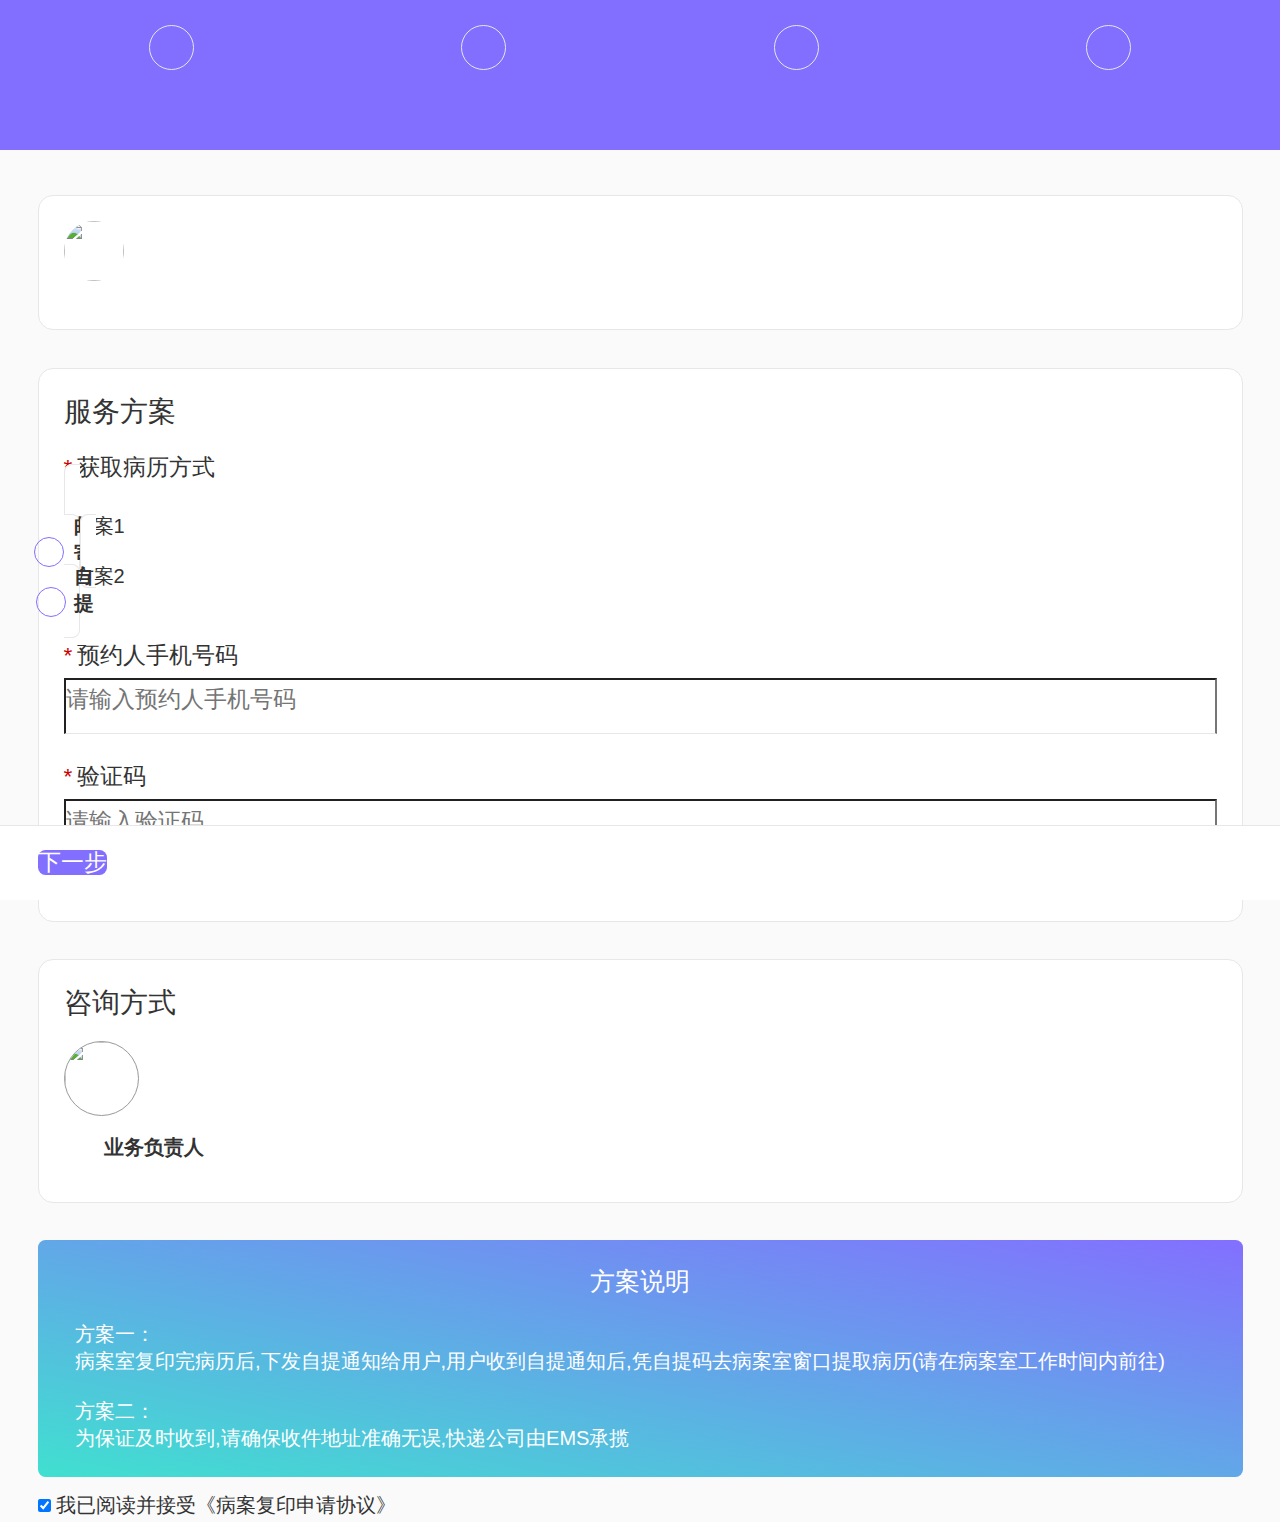
==== view/appointment.html @ cd4c640c "修改支付" ====
<!DOCTYPE html>
<html lang="en">
<head>
    <meta charset="UTF-8">
    <meta name="viewport" content="width=device-width, initial-scale=1.0, user-scalable=no">
    <meta http-equiv="X-UA-Compatible" content="ie=edge">
    <link rel="stylesheet" href="../css/weui.min.css">
    <link rel="stylesheet" href="../lib/bootstrap-3.3.7-dist/css/bootstrap.css">
    <link rel="stylesheet" href="../lib/mobileSelect/mobileSelect.css">
    <link rel="stylesheet" href="../css/jquery.spinner.css">
    <link rel="stylesheet" href="../lib/area/style.css">
    <link rel="stylesheet" href="../css/regist.css">
    <link rel="stylesheet" href="../css/common.css">
    <link rel="stylesheet" href="../css/appointment.css">
    <title>预约病例</title>
    <style>
        /* 修改弹窗头部样式 */
        .layui-layer .layui-layer-title {
            color: #ffffff;
            font-size: 1.125rem;
            background-color: #836FFF;
        }
    </style>
</head>
<body>
    <div class="containerOut">
        <div class="headerBar">
            <ul><!-- 步骤流程进度条 -->
                <li class="step1 stepIndex">
                    <p class="stepCont">
                        <span class="stepNum">1</span>
                        <span class="succFlag glyphicon glyphicon-ok"></span>
                    </p>
                    <span class="title">选择方案</span>
                </li>
                <li class="step2 stepIndex">
                    <p class="stepCont">
                        <span class="stepNum">2</span>
                        <span class="succFlag glyphicon glyphicon-ok"></span>
                    </p>
                    <span class="title">信息填写</span>
                </li>
                <li class="step3 stepIndex">
                    <p class="stepCont">
                        <span class="stepNum">3</span>
                        <span class="succFlag glyphicon glyphicon-ok"></span>
                    </p>
                    <span class="title">复印用途</span>
                </li>
                <li class="step4 stepIndex">
                    <p class="stepCont">
                        <span class="stepNum">4</span>
                        <span class="succFlag glyphicon glyphicon-ok"></span>
                    </p>
                    <span class="title">提交支付</span>
                </li>
            </ul>
        </div>
        <div class="containerInner pageCont" id="pageBox">
            <div id="page1" class="stepPage" style="display: block">
                <div class="baseInfo hospitalInfo">
                    <img src="" alt="" class="hospitalIcon">
                    <span class="hospitalName"></span><br>
                    <a href="./hospitalList.html" class="more">更多医院<span class="glyphicon glyphicon-chevron-right"></span></a><br>
                </div>
                <div class="baseInfo">
                    <p class="title">服务方案</p>
                    <div class="formItem">
                        <p class="labTitle"><span class="isRequired">*</span>获取病历方式</p>
                        <div class="content clearfix" id="receiveTypeBox">
                            <label for="left" class="left fl optionAbout">
                                <p class="flag">
                                    <span class="text">方案1</span>
                                </p>
                                <p class="price">邮寄</p>
                                <input class="selectBtn" checked type="radio" id="left" name="plan">
                            </label>
                            <label for="right" class="right fr optionAbout">
                                <p class="flag">
                                    <span class="text">方案2</span>
                                </p>
                                <p class="price">自提</p>
                               <input class="selectBtn" type="radio" id="right" name="plan">
                            </label>
                        </div>
                    </div>
                    <div class="formItem" id="bookTel">
                        <p class="itemTitle labTitle"><span class="isRequired">*</span>预约人手机号码</p>
                        <input type="text" class="placeholderText mobile" placeholder="请输入预约人手机号码">
                    </div>
                    <div class="formItem code" style="position:relative" id="bookCode">
                        <p class="itemTitle labTitle"><span class="isRequired">*</span>验证码</p>
                        <input type="text" class="placeholderText codeText"  placeholder="请输入验证码">
                        <button class="getCodeBtn" onclick= getCode()>获取验证码</button>
                    </div>
                </div>
                <div class="customInfo">
                    <p class="title">咨询方式</p>
                    <div class="formItem clearfix">
                        <img src="../img/userIcon03.jpg" alt="" class="customIcon fl">
                        <p class="customBox fl">
                            <span class="title">业务负责人<span class="name"></span></span><br>
                            <span class="tel"><span class="glyphicon glyphicon-phone-alt telIcon"></span> <span class="text"></span></span>
                        </p>
                    </div>
                </div>
                <div class="tipBox">
                    <p class="tipTitle">方案说明</p><br>
                    <p class="tipText">方案一：</p>
                    <p class="tipText">病案室复印完病历后,下发自提通知给用户,用户收到自提通知后,凭自提码去病案室窗口提取病历(请在病案室工作时间内前往)</p><br>
                    <p class="tipText">方案二：</p>
                    <p class="tipText">为保证及时收到,请确保收件地址准确无误,快递公司由EMS承揽</p>
                </div>
                <div class="agreeRule">
                    <input type="checkbox" checked class="isAgree"> <span class="text">我已阅读并接受</span><a href="javascript:void" class="ruleAbout">《病案复印申请协议》</a>
                </div>
            </div>
            <div id="page2" class="stepPage" style="display: none">
                <div class="baseInfo">
                    <div class="formItem">
                        <p class="labTitle"><span class="isRequired">*</span>姓名<span class="addText">(患者)</span> </p>
                        <input class="placeholderText name" type="text" placeholder="请输入患者姓名">
                    </div>
                    <div class="formItem">
                        <p class="labTitle"><span class="isRequired">*</span>证件号<span class="addText">(患者)</span> </p>
                        <input class="placeholderText papers" type="text" placeholder="请输入患者证件号">
                    </div>
                    <div class="formItem">
                        <p class="labTitle"><span class="isRequired">*</span>住院号</p>
                        <input class="placeholderText hospitalNum" type="text" placeholder="住院号示例: 01500112">
                    </div>
                    <!-- <div class="formItem">
                        <p class="labTitle"><span class="isRequired">*</span>病区/科室</p>
                        <input class="placeholderText companyName" type="text" placeholder="请输入患者病区或科室">
                    </div>
                    <div class="formItem">
                        <p class="labTitle"><span class="isRequired">*</span>出院状态</p>
                        <ul class="zoomList" id="bankBox">
                            <li>已出院</li>
                            <li>未出院</li>
                        </ul>
                    </div> -->
                    <div class="formItem">
                        <p class="labTitle">入院时间</p>
                        <input id="startDate" class="placeholderText" type="text" placeholder="请选择入院时间">
                    </div>
                    <div class="formItem">
                        <p class="labTitle"><span class="isRequired">*</span>出院时间</p>
                        <input id="endDate" class="placeholderText" type="text" placeholder="请选择出院时间">
                    </div>
                    <!-- <div class="formItem phone">
                        <p class="itemTitle labTitle"><span class="isRequired">*</span>预约人手机号码</p>
                        <input type="text" class="placeholderText itemInput mobile" placeholder="请输入预约人手机号码">
                    </div>
                    <div class="formItem code" style="position:relative">
                        <p class="itemTitle labTitle"><span class="isRequired">*</span>验证码</p>
                        <input type="text" class="placeholderText code"  placeholder="请输入验证码">
                        <button class="getCodeBtn" onclick= getCode()>获取验证码</button>
                    </div> -->
                    <div class="formItem">
                        <p class="labTitle"><span class="isRequired">*</span>证件类型</p>
                        <ul class="zoomList" id="papersTypeBox">
                            <li class="checkedItem papersType">身份证</li>
                            <li class="papersType">身份证(代办)</li>
                            <li class="papersType">未成年(代办)</li>
                            <li class="papersType">死亡(代办)</li>
                        </ul>
                    </div>
                    <div class="formItem clearfix">
                        <p class="labTitle addTextBox"><span class="isRequired">*</span>上传资料<br>
                            <span class="addText addText1 show_addText">
                                ( 1.请注意第一张是"患者身份证正面",第二张是"手持身份证正面",第三张是"出院结账发票";2.照片拍照时确保"身份证"所有信息清晰可见;3.照片需免冠,手持身份证正面"五官必须清晰可见",身份证与身体保持平行,并且靠近摄像头,建议不要化妆 )
                            </span>
                            <span class="addText addText2">
                                ( 1.请注意第一张是"代办人身份证正面",第二张是"代办人身份证反面",第三张是"代办人手持身份证正面";2.请注意第四张是"患者身份证正面",第五张是"患者身份证反面",第六张是"授权委托书"3.照片拍照时确保"身份证"所有信息清晰可见; )
                            </span>
                            <span class="addText addText3">
                                ( 1.请注意第一张是"户口本首页",第二张是"监护人手持身份证照片",第三张是"出院结账发票";2.照片拍照时确保"户口本首页、监护人手持身份证照片"所有信息清晰可见;3.照片需免冠,监护人手持身份证照片"五官必须清晰可见",证件与身体保持平行,并且靠近摄像头,建议不要化妆 )
                            </span>
                            <span class="addText addText4">
                                ( 1.请注意第一张是"死亡证明",第二张是"关系证明",第三张是"代办人手持身份证正面";2.照片拍照时确保"身份证"所有信息清晰可见;3.照片需免冠,手持身份证正面"五官必须清晰可见",身份证与身体保持平行,并且靠近摄像头,建议不要化妆 )
                            </span>
                        </p>
                        <!-- 类型1 身份证 -->
                        <div class="uploadBox fl fileBox fileBoxType1 show_uploadBox">
                            <input type="file" class="uploadInput"  onchange="uploadFile($(this),$(this).parent())">
                            <img src="" alt="" class="showImg paitentsID_up">
                            <p class="typeText"><span class="requiredFlag">*</span>患者身份证正面</p>
                        </div>
                        <div class="uploadBox fr fileBox fileBoxType1 show_uploadBox">
                            <input type="file" class="uploadInput"  onchange="uploadFile($(this),$(this).parent())">
                            <img src="" alt="" class="showImg paitentsID_down">
                            <p class="typeText"><span class="requiredFlag">*</span>患者手持身份证正面</p>
                        </div>
                        <div class="uploadBox fl fileBox fileBoxType1 show_uploadBox">
                            <input type="file" class="uploadInput"  onchange="uploadFile($(this),$(this).parent())">
                            <img src="" alt="" class="showImg pay_invoice">
                            <p class="typeText"><span class="requiredFlag">*</span>出院结账发票</p>
                        </div>

                         <!-- 类型2 身份证(代办) -->
                         <div class="uploadBox fl fileBox fileBoxType2">
                            <input type="file" class="uploadInput"  onchange="uploadFile($(this),$(this).parent())">
                            <img src="" alt="" class="showImg agentID_up">
                            <p class="typeText"><span class="requiredFlag">*</span>代办人身份证正面</p>
                        </div>
                        <div class="uploadBox fr fileBox fileBoxType2">
                            <input type="file" class="uploadInput"  onchange="uploadFile($(this),$(this).parent())">
                            <img src="" alt="" class="showImg agentID_down">
                            <p class="typeText"><span class="requiredFlag">*</span>代办人身份证反面</p>
                        </div>
                        <div class="uploadBox fl fileBox fileBoxType2">
                            <input type="file" class="uploadInput"  onchange="uploadFile($(this),$(this).parent())">
                            <img src="" alt="" class="showImg agentID_hand">
                            <p class="typeText"><span class="requiredFlag">*</span>代办人手持身份证</p>
                        </div>
                        <div class="uploadBox fr fileBox fileBoxType2">
                            <input type="file" class="uploadInput"  onchange="uploadFile($(this),$(this).parent())">
                            <img src="" alt="" class="showImg paitentsID_up">
                            <p class="typeText"><span class="requiredFlag">*</span>患者身份证正面</p>
                        </div>
                        <div class="uploadBox fl fileBox fileBoxType2">
                            <input type="file" class="uploadInput"  onchange="uploadFile($(this),$(this).parent())">
                            <img src="" alt="" class="showImg paitentsID_down">
                            <p class="typeText"><span class="requiredFlag">*</span>患者身份证反面</p>
                        </div>
                        <div class="uploadBox fr fileBox fileBoxType2">
                            <input type="file" class="uploadInput"  onchange="uploadFile($(this),$(this).parent())">
                            <img src="" alt="" class="showImg permitText">
                            <p class="typeText"><span class="requiredFlag">*</span>授权委托书</p>
                        </div>

                        <!-- 类型3 未成年代办 -->
                        <div class="uploadBox fl fileBox fileBoxType3">
                            <input type="file" class="uploadInput"  onchange="uploadFile($(this),$(this).parent())">
                            <img src="" alt="" class="showImg houseBook_home">
                            <p class="typeText"><span class="requiredFlag">*</span>户口本首页</p>
                        </div>
                        <div class="uploadBox fr fileBox fileBoxType3">
                            <input type="file" class="uploadInput"  onchange="uploadFile($(this),$(this).parent())">
                            <img src="" alt="" class="showImg guardianID_up">
                            <p class="typeText"><span class="requiredFlag">*</span>监护人手持身份证正面</p>
                        </div>
                        <div class="uploadBox fl fileBox fileBoxType3">
                            <input type="file" class="uploadInput"  onchange="uploadFile($(this),$(this).parent())">
                            <img src="" alt="" class="showImg pay_invoice">
                            <p class="typeText"><span class="requiredFlag">*</span>出院结账发票</p>
                        </div>


                        <!-- 类型4 死亡代办 -->
                        <div class="uploadBox fl fileBox fileBoxType4">
                            <input type="file" class="uploadInput"  onchange="uploadFile($(this),$(this).parent())">
                            <img src="" alt="" class="showImg death_prove">
                            <p class="typeText"><span class="requiredFlag">*</span>死亡证明</p>
                        </div>
                        <div class="uploadBox fr fileBox fileBoxType4">
                            <input type="file" class="uploadInput"  onchange="uploadFile($(this),$(this).parent())">
                            <img src="" alt="" class="showImg relation_prove">
                            <p class="typeText"><span class="requiredFlag">*</span>代办人和患者关系证明</p>
                        </div>
                        <div class="uploadBox fl fileBox fileBoxType4">
                            <input type="file" class="uploadInput"  onchange="uploadFile($(this),$(this).parent())">
                            <img src="" alt="" class="showImg agentID_hand">
                            <p class="typeText"><span class="requiredFlag">*</span>代办人手持身份证</p>
                        </div>
                        <div class="uploadBox fr fileBox fileBoxType4">
                            <input type="file" class="uploadInput"  onchange="uploadFile($(this),$(this).parent())">
                            <img src="" alt="" class="showImg agentID_up">
                            <p class="typeText"><span class="requiredFlag">*</span>代办人身份证正面</p>
                        </div>
                        <div class="uploadBox fl fileBox fileBoxType4">
                            <input type="file" class="uploadInput"  onchange="uploadFile($(this),$(this).parent())">
                            <img src="" alt="" class="showImg agentID_down">
                            <p class="typeText"><span class="requiredFlag">*</span>代办人身份证反面</p>
                        </div>

                    </div>
                </div>
                <div class="receiveInfo">
                    <p class="title">收件人信息</p>
                    <div class="formItem">
                        <p class="labTitle"><span class="isRequired">*</span>&nbsp;收件人姓名</p>
                        <input class="placeholderText receiverName" type="text" placeholder="请输入收件人姓名">
                    </div>
                    <div class="formItem">
                        <p class="labTitle"><span class="isRequired">*</span>&nbsp;联系电话</p>
                        <input class="placeholderText receiverTel" type="text" placeholder="请输入收件人联系电话">
                    </div>
                    <div class="formItem">
                        <p class="labTitle">
                            <span class="isRequired">*</span>&nbsp;收件地址<br>
                            <!-- <span class="addText"> (省市区请在下面选择,不要手动输入)</span> -->
                         </p>
                        <div class="browser">
                            <!--选择地区-->
                            <section class="express-area">
                                <a id="expressArea" href="javascript:void(0)">
                                    <dl>
                                        <!-- <dt> 所在地区</dt> -->
                                        <dd class="areaText">省 > 市 > 区/县</dd>
                                    </dl>
                                </a>
                            </section>
                            <!--选择地区弹层-->
                            <section id="areaLayer" class="express-area-box">
                                <header>
                                    <h3>选择地区</h3>
                                    <a id="backUp" class="back" href="javascript:void(0)" title="返回"></a>
                                    <a id="closeArea" class="close" href="javascript:void(0)" title="关闭"></a>
                                </header>
                                <article id="areaBox">
                                    <ul id="areaList" class="area-list"></ul>
                                </article>
                            </section>
                            <!--遮罩层-->
                            <div id="areaMask" class="mask"></div>
                        </div>
                        <input class="placeholderText receiverAdd" type="text" placeholder="详细地址: 如街道、小区、门牌号、楼栋号">
                    </div>
                </div>
            </div>
            <div id="page3" class="stepPage" style="display: none">
                <div class="baseInfo">
                    <p class="title">复印内容</p>
                    <div class="formItem">
                        <p class="labTitle"><span class="isRequired">*</span>&nbsp;选择复印内容</p>
                        <!-- <table class="table useTable">
                            <thead>
                                <tr>
                                    <td>名称</td>
                                    <td>单价</td>
                                    <td class="amountTitle">数量</td>
                                </tr>
                            </thead>
                            <tbody>
                                <tr>
                                    <td class="type">常规</td>
                                    <td class="price">￥30</td>
                                    <td class="amount">
                                        <input type="text" class="spinnerExample"/>
                                    </td>
                                </tr>
                                <tr>
                                    <td class="type">其它用途1</td>
                                    <td class="price">￥25</td>
                                    <td class="amount">
                                        <input type="text" class="spinnerExample"/>
                                    </td>
                                </tr>
                                <tr>
                                    <td class="type">其它用途2</td>
                                    <td class="price">￥35</td>
                                    <td class="amount">
                                        <input type="text" class="spinnerExample"/>
                                    </td>
                                </tr>
                               
                            </tbody>
                        </table> -->
                        <ul class="zoomType" id="useType">
                            <!-- 用途列表 -->
                        </ul>
                    </div>
                    <div class="formItem">
                        <p class="labTitle"><span class="isRequired">*</span>复印份数</p>
                        <input class="placeholderText amount" type="number" placeholder="请输入需要复印数量">
                    </div>
                    <div class="formItem">
                        <p class="labTitle">患者留言</p>
                        <textarea class="remarkText" name="" id="" cols="" rows="" placeholder="您对申请的特殊要求 (选填)"></textarea>
                    </div>
                </div>
                <div class="userRule">
                    <input type="checkbox" checked> 我已阅读并接受<a href="javascript:void" class="ruleAbout">《用户使用条款》</a>
                </div>
            </div>
            <div id="page4" class="stepPage" style="display: none">
                <div class="orderInfo expressInfoBox">
                    <p class="title">物流信息</p><br>
                    <div class="content clearfix">
                        <p class="orderItem" id="expressTextList">
                            <span class="labTitle"><span class="expressType"></span><span class="colon">:</span></span>
                        </p>
                       
                    </div>
                </div>
                <div class="orderInfo">
                    <p class="title">申请信息</p><br>
                    <div class="content clearfix">
                        <p class="orderItem">
                            <span class="labTitle">就医医院<span class="colon">:</span></span>
                            <span class="labContent hospitalName"></span>
                        </p>
                        <p class="orderItem">
                            <span class="labTitle">患者姓名<span class="colon">:</span></span>
                            <span class="labContent name"></span>
                        </p>
                        <p class="orderItem">
                            <span class="labTitle">证件类型<span class="colon">:</span></span>
                            <span class="labContent papersType"></span>
                        </p>
                        <p class="orderItem">
                            <span class="labTitle">证件号码<span class="colon">:</span></span>
                            <span class="labContent papersNum"></span>
                        </p>
                        <p class="orderItem">
                            <span class="labTitle">住院号<span class="colon">:</span></span>
                            <span class="labContent hospitalNum"></span>
                        </p>
                        <p class="orderItem startTimeBox">
                            <span class="labTitle">入院时间<span class="colon">:</span></span>
                            <span class="labContent startTime"></span>
                        </p>    
                        <p class="orderItem">
                            <span class="labTitle">出院时间<span class="colon">:</span></span>
                            <span class="labContent endTime"></span>
                        </p>   
                        <p class="orderItem">
                            <span class="labTitle">获取病历方式<span class="colon">:</span></span>
                            <span class="labContent receiveType"></span>
                        </p>   
                        <p class="orderItem">
                            <span class="labTitle">预约人手机号码<span class="colon">:</span></span>
                            <span class="labContent bookTel"></span>
                        </p>   
                        <p class="orderItem addTextBox">
                            <span class="labTitle">患者留言<span class="colon">:</span></span>
                            <span class="labContent addText"></span>
                        </p>   
                        <p class="orderItem">
                            <span class="labTitle">上传图片资料<span class="colon">:</span></span>
                        </p>
                        
                        <!-- 类型1 身份证 -->
                        <div class="orderItem  uploadFile fileBoxType1">
                            <p class="labContent">
                                <img class="showImg paitentsID_up" src='' alt="">
                             </p>
                             <span class="labTitle">患者身份证正面</span>
                         </div>
                        <div class="orderItem  uploadFile fileBoxType1">
                            <p class="labContent">
                                <img class="showImg paitentsID_down" src='' alt="">
                             </p>
                             <span class="labTitle">患者手持身份证正面</span>
                        </div>  
                        <div class="orderItem  uploadFile fileBoxType1">
                            <p class="labContent">
                                <img class="showImg pay_invoice" src='' alt="">
                            </p>
                            <span class="labTitle">出院结账发票</span>
                        </div> 
                        
                        <!-- 类型2 身份证(代办) -->
                        <div class="orderItem  uploadFile fileBoxType2">
                            <p class="labContent">
                                <img class="showImg agentID_up" src='' alt="">
                             </p>
                             <span class="labTitle">代办人身份证正面</span>
                         </div>
                        <div class="orderItem  uploadFile fileBoxType2">
                            <p class="labContent">
                                <img class="showImg agentID_down" src='' alt="">
                             </p>
                             <span class="labTitle">代办人身份证反面</span>
                        </div>  
                        <div class="orderItem  uploadFile fileBoxType2">
                            <p class="labContent">
                                <img class="showImg agentID_hand" src='' alt="">
                            </p>
                            <span class="labTitle">代办人手持身份证</span>
                        </div> 
                        <div class="orderItem  uploadFile fileBoxType2">
                            <p class="labContent">
                                <img class="showImg paitentsID_up" src='' alt="">
                             </p>
                             <span class="labTitle">患者身份证正面</span>
                         </div>
                        <div class="orderItem  uploadFile fileBoxType2">
                            <p class="labContent">
                                <img class="showImg paitentsID_down" src='' alt="">
                             </p>
                             <span class="labTitle">患者身份证反面</span>
                        </div>  
                        <div class="orderItem  uploadFile fileBoxType2">
                            <p class="labContent">
                                <img class="showImg permitText" src='' alt="">
                            </p>
                            <span class="labTitle">授权委托书</span>
                        </div> 

                        <!-- 类型3 未成年代办 -->
                        <div class="orderItem  uploadFile fileBoxType3">
                            <p class="labContent">
                                <img class="showImg houseBook_home" src='' alt="">
                             </p>
                             <span class="labTitle">户口本首页</span>
                         </div>
                        <div class="orderItem  uploadFile fileBoxType3">
                            <p class="labContent">
                                <img class="showImg guardianID_up" src='' alt="">
                             </p>
                             <span class="labTitle">监护人手持身份证正面</span>
                        </div>  
                        <div class="orderItem  uploadFile fileBoxType3">
                            <p class="labContent">
                                <img class="showImg pay_invoice" src='' alt="">
                            </p>
                            <span class="labTitle">出院结账发票</span>
                        </div> 

                        <!-- 类型4 死亡代办 -->
                        <div class="orderItem  uploadFile fileBoxType4">
                            <p class="labContent">
                                <img class="showImg death_prove" src='' alt="">
                             </p>
                             <span class="labTitle">死亡证明</span>
                         </div>
                        <div class="orderItem  uploadFile fileBoxType4">
                            <p class="labContent">
                                <img class="showImg relation_prove" src='' alt="">
                             </p>
                             <span class="labTitle">代办人和患者关系证明</span>
                        </div>  
                        <div class="orderItem  uploadFile fileBoxType4">
                            <p class="labContent">
                                <img class="showImg agentID_hand" src='' alt="">
                            </p>
                            <span class="labTitle">代办人手持身份证</span>
                        </div> 
                        <div class="orderItem  uploadFile fileBoxType4">
                            <p class="labContent">
                                <img class="showImg agentID_up" src='' alt="">
                             </p>
                             <span class="labTitle">代办人身份证正面</span>
                        </div>  
                        <div class="orderItem  uploadFile fileBoxType4">
                            <p class="labContent">
                                <img class="showImg agentID_down" src='' alt="">
                            </p>
                            <span class="labTitle">代办人身份证反面</span>
                        </div> 
                    </div>
                </div>
                <div class="orderInfo">
                    <p class="title">复印用途</p><br>
                    <div class="content">
                        <table class="w100 selectTable">
                            <tbody id="selectTypeBox">
                               <!-- 用途列表 -->
                            </tbody>
                        </table>
                    </div>
                </div>
                <div class="orderInfo receiveInfo">
                    <p class="title">收货信息</p><br>
                    <div class="content">
                        <p class="orderItem">
                            <span class="labTitle">收件人<span class="colon">:</span></span>
                            <span class="labContent receiverName">张龙</span>
                        </p>   
                        <p class="orderItem">
                            <span class="labTitle">联系电话<span class="colon">:</span></span>
                            <span class="labContent receiverTel">18603059551</span>
                        </p>   
                        <p class="orderItem">
                            <span class="labTitle">收件地址<span class="colon">:</span></span>
                            <span class="labContent receiverAdd">深圳市龙华新区龙华街道办</span>
                        </p>   
                    </div>
                </div>
            </div>
        </div>
        <div class="paymentBox clearfix">
            <span class="fl payInfo submitPay">
                订单金额 : <span class="RMB_flag">￥</span><span class="payAmount"></span>
            </span>
            <a href="javascript:void(0)" class="fr paymentBtn submitPay" id="payBtn">微信支付</a>
            <a href="javascript:void(0)" class="fr paymentBtn " id="nextBtn">下一步</a>
        </div>
    </div>
    <!-- page1 医院公告内容弹窗 -->
    <div id="rulesText" class="commonTip" style="display:none">
        <div class="tipBox">
            <p class="tipTitle">公告</p><br>
            <!-- <p class="firstText">尊敬的患者和家属您好:</p> -->
            <p class="tipText"></p>
        </div>
    </div>
    <!-- page2 用户使用条款弹窗 -->
    <div id="userRuleText" class="commonTip" style="display:none">
        <div class="tipBox">
            <p class="tipTitle">用户使用条款</p><br>
            <p class="firstText">尊敬的患者和家属您好:</p>
            <p class="tipText">方案一：</p>
            <p class="tipText">病案室复印完病历后,下发自提通知给用户,用户收到自提通知后,凭自提码去病案室窗口提取病历(请在病案室工作时间内前往)</p><br>
            <p class="tipText">方案二：</p>
            <p class="tipText">为保证及时收到,请确保收件地址准确无误,快递公司由EMS承揽</p>
            <p class="tipTitle">申请须知</p><br>
            <p class="tipText">方案一：</p>
            <p class="tipText">病案室复印完病历后,下发自提通知给用户,用户收到自提通知后,凭自提码去病案室窗口提取病历(请在病案室工作时间内前往)</p><br>
            <p class="tipText">方案二：</p>
            <p class="tipText">为保证及时收到,请确保收件地址准确无误,快递公司由EMS承揽</p>
            <p class="tipTitle">申请须知</p><br>
            <p class="tipText">方案一：</p>
            <p class="tipText">病案室复印完病历后,下发自提通知给用户,用户收到自提通知后,凭自提码去病案室窗口提取病历(请在病案室工作时间内前往)</p><br>
            <p class="tipText">方案二：</p>
            <p class="tipText">为保证及时收到,请确保收件地址准确无误,快递公司由EMS承揽</p>
            <p class="endText"></p>
        </div>
    </div>
</body>
</html>
<script src="../js/jQuery/jquery-3.4.0.js"></script>
<script src="../lib/layer/layer.js"></script>
<script src="../lib/mobileSelect/mobileSelect.js"></script>
<script src="../lib/mobileSelect/selectDate.js"></script>
<script src="../js/jquery.spinner.js"></script>
<script src="../lib/area/jquery.area.js"></script>
<script src="../js/common.js"></script>
<script>
   
    $(function(){
        // var baseUrl= 'http://49.235.145.4';
        var hospitalId= getUrlParam('hospitalId')?getUrlParam('hospitalId'):"1"; // 没有传入id默认显示id为1的医院
        var openId= getUrlParam('openId'); // 获取用户openid
        var ids= getUrlParam('ids'); // 获取用户组件id
        var pageIndex= getUrlParam('pageIndex'); // 预约列表里传递过来的
        var expressType= getUrlParam('expressType'); // 预约列表里传递过来的
        var orderNo= getUrlParam('orderNo'); // 获取订单ID
        var payPrice= 0;
        var userTypeList= [];
        var copyTotal= 0;
        var provinceAddText= '';
        var infoAddText= '';
        // 获取医院信息方法
        function hospitalInfo(id) {
            $.ajax({
                url: baseUrl+'/api/hospital/'+id,
                type: 'GET',
                success: function(res){
                    // $('.hospitalInfo .hospitalIcon').attr('src','http://49.235.145.4'+res.logo);
                    $('.hospitalInfo .hospitalIcon').attr('src',baseUrl+res.logo);
                    $('.hospitalInfo .hospitalName').text(res.name);
                    $('#rulesText>.tipBox>.tipText').text(res.notice);
                    $('.customInfo .customBox .title>.name').text(res.sender);
                    $('.customInfo .customBox .tel>.text').text(res.senderMobile);
                    $('#page4>.orderInfo>.content>.orderItem>.hospitalName').text(res.name);
                    payPrice= res.prePay;
                }
            })
        }
        
        hospitalInfo(hospitalId);
        if(hospitalId == "999") {
            $('.baseInfo>.more').css('display','block');
        } 

        // 获取复印用途列表
        function getTypeList(id) {
            $.ajax({
                url: baseUrl+'/api/purpose/list?hospitalId='+id,
                type: 'GET',
                success: function(res) {
                    for (let i = 0; i < res.length; i++) {
                        var typeItem= '<li class="type">'+res[i]+'</li>'
                        $('#useType').append(typeItem);
                    }
                }
            })
        }

        getTypeList(hospitalId)

        // 点击下一步
        if(pageIndex == 4) {
            $('#pageBox .stepPage').css('display','none');
            $('#pageBox .stepPage:eq(3)').css('display','block');
            $('.headerBar>ul>li').find('.stepCont>.stepNum').css('display','none'); // 隐藏流程数字
            $('.headerBar>ul>li').find('.stepCont>.succFlag').css('display','block'); // 显示当前完成状态标识
            $('#nextBtn').css('dispay','none');
            applicationInfo(ids); // 根据id查询详情
        }else {
            pageIndex= 1;
        }

        if(expressType == "03") {
            $('#page4>.expressInfoBox').css('display','block');
            getExpressInfo(ids);  // 根据id查询物流
        }
        $('#nextBtn').on('click',function(){
            if(pageIndex<4) {
                if(pageIndex == 1) {
                    var isSelect= $('#receiveTypeBox>.optionAbout>.selectBtn:checked').length
                    var isAgree= $('.agreeRule>.isAgree:checked').length
                    if(isSelect == "0") {
                        layer.msg('请选择获取病例方式')
                        return;
                    }
                    if(isAgree == "0") {
                        layer.msg('请勾选病案复印申请协议')
                        return;
                    }
                    if(isSelect != "0" && isAgree != "0") {
                        var receiveType= $('#receiveTypeBox>.optionAbout>.selectBtn:checked').siblings('.price').text();
                        var bookTel= $('#bookTel>.mobile').val();
                        var bookCode= $('#bookCode>.codeText').val();
                        var showReceiveInfo= false;
                        $('#page4>.orderInfo>.content>.orderItem>.receiveType').text(receiveType);
                        $('#page4>.orderInfo>.content>.orderItem>.bookTel').text(bookTel);
                        if(receiveType == "自提") {
                            showReceiveInfo= false;    
                        }else if(receiveType == "邮寄") {
                            showReceiveInfo= true;
                        }
                        // 判断page2是否需要显示收件地址信息框
                        if(showReceiveInfo) {
                            $('#page2>.receiveInfo').css('display','block')
                        }else {
                            $('#page2>.receiveInfo').css('display','none')
                        }
                    }
                    $('#pageBox .stepPage').css('display','none');
                    $('#pageBox .stepPage:eq('+pageIndex+')').css('display','block');
                    $('.headerBar>ul>li:eq('+pageIndex+')').slice(0,pageIndex+1).find('.stepCont>.stepNum').css('display','none'); // 隐藏流程数字
                    $('.headerBar>ul>li:eq('+pageIndex+')').slice(0,pageIndex+1).find('.stepCont>.succFlag').css('display','block'); // 显示当前完成状态标识
                    pageIndex++;
                }else if(pageIndex == 2) {
                    var name= $('#page2>.baseInfo>.formItem>.name').val();
                    var papers= $('#page2>.baseInfo>.formItem>.papers').val();
                    var hospitalNum= $('#page2>.baseInfo>.formItem>.hospitalNum').val();
                    var beginTime= $('#startDate').val(); // 入院时间
                    var endTime= $('#endDate').val(); // 出院时间
                    var papersType= $('#papersTypeBox>.papersType.checkedItem').text()
                    // 邮寄需要补充收件信息
                    var receiverName= $('#page2>.receiveInfo>.formItem>.receiverName').val();
                    var receiverTel= $('#page2>.receiveInfo>.formItem>.receiverTel').val();
                    var provinceAdd= $('#expressArea>dl>.areaText').text();  
                    provinceAddText= provinceAdd.replace(/>/g,"").replace(/\s/g, "");
                    var infoAdd= $('#page2>.receiveInfo>.formItem>.receiverAdd').val(); //详细地址需要拼接上省市区
                    infoAddText= infoAdd;
                    var receiverAdd= provinceAdd+infoAdd;
                    var isCheck= $('#page2>.receiveInfo').css('display') == "block"?true:false 

                    $('#page4>.orderInfo>.content>.orderItem>.name').text(name);
                    $('#page4>.orderInfo>.content>.orderItem>.papersType').text(papersType);
                    $('#page4>.orderInfo>.content>.orderItem>.papersNum').text(papers);
                    $('#page4>.orderInfo>.content>.orderItem>.hospitalNum').text(hospitalNum);
                    $('#page4>.orderInfo>.content>.orderItem>.startTime').text(beginTime);
                    $('#page4>.orderInfo>.content>.orderItem>.endTime').text(endTime);
                    if(name == '') {
                        layer.msg('请输入患者姓名');
                        return;
                    }
                    if(papers == '') {
                        layer.msg('请输入证件号');
                        return;
                    }
                    if(hospitalNum == '') {
                        layer.msg('请输入住院号');
                        return;
                    }
                    if(endTime == '' || endTime === undefined) {
                        layer.msg('请选择出院时间');
                        return;
                    }
                    if(beginTime == '' || beginTime === undefined) {
                        $('#page4>.orderInfo>.content>.startTimeBox').css('display','none');
                    }

                    if(papersType == "身份证") {
                        // 身份证类型--需要上传的3张图片
                        var paitentsID_up= $('#page2>.baseInfo>.formItem>.fileBoxType1>.paitentsID_up').attr('src'); // 患者身份证正面
                        var paitentsID_down= $('#page2>.baseInfo>.formItem>.fileBoxType1>.paitentsID_down').attr('src'); // 患者身份证反面 
                        var pay_invoice= $('#page2>.baseInfo>.formItem>.fileBoxType1>.pay_invoice').attr('src');  // 出院结账发票
                        if(paitentsID_up == '') {
                            layer.msg('请上传患者身份证正面')
                            return;
                        }else if(paitentsID_down == '') {
                            layer.msg('请上传患者身份证反面')
                            return;
                        }else if(pay_invoice == '') {
                            layer.msg('请上传出院结账发票')
                            return;
                        }
                        $('#page4>.orderInfo>.content>.uploadFile').css('display','none')
                        $('#page4>.orderInfo>.content>.fileBoxType1').css('display','block')
                        $('#page4>.orderInfo>.content>.fileBoxType1>.labContent>.paitentsID_up').attr('src',paitentsID_up);
                        $('#page4>.orderInfo>.content>.fileBoxType1>.labContent>.paitentsID_down').attr('src',paitentsID_down);
                        $('#page4>.orderInfo>.content>.fileBoxType1>.labContent>.pay_invoice').attr('src',pay_invoice);
                    }else if(papersType == "身份证(代办)") {
                        // 身份证代办类型--需要上传的6张图片
                        var agentID_up= $('#page2>.baseInfo>.formItem>.fileBoxType2>.agentID_up').attr('src'); // 代办人身份证正面
                        var agentID_down= $('#page2>.baseInfo>.formItem>.fileBoxType2>.agentID_down').attr('src'); // 代办人身份证反面 
                        var agentID_hand= $('#page2>.baseInfo>.formItem>.fileBoxType2>.agentID_hand').attr('src');  // 代办人手持身份证正面
                        var paitentsID_up= $('#page2>.baseInfo>.formItem>.fileBoxType2>.paitentsID_up').attr('src'); // 患者身份证正面
                        var paitentsID_down= $('#page2>.baseInfo>.formItem>.fileBoxType2>.paitentsID_down').attr('src'); // 患者身份证反面 
                        var permitText= $('#page2>.baseInfo>.formItem>.fileBoxType2>.permitText').attr('src');  // 授权委托书
                        if(agentID_up == '') {
                            layer.msg('请上传代办人身份证正面')
                            return;
                        }else if(agentID_down == '') {
                            layer.msg('请上传代办人身份证反面')
                            return;
                        }else if(agentID_hand == '') {
                            layer.msg('请上传代办人手持身份证正面')
                            return;
                        }else if(paitentsID_up == '') {
                            layer.msg('请上传患者身份证正面')
                            return;
                        }else if(paitentsID_down == '') {
                            layer.msg('请上传患者身份证反面')
                            return;
                        }else if(permitText == '') {
                            layer.msg('请上传授权委托书')
                            return;
                        }

                        $('#page4>.orderInfo>.content>.uploadFile').css('display','none')
                        $('#page4>.orderInfo>.content>.fileBoxType2').css('display','block')
                        $('#page4>.orderInfo>.content>.fileBoxType2>.labContent>.agentID_up').attr('src',agentID_up);
                        $('#page4>.orderInfo>.content>.fileBoxType2>.labContent>.agentID_down').attr('src',agentID_down);
                        $('#page4>.orderInfo>.content>.fileBoxType2>.labContent>.agentID_hand').attr('src',agentID_hand);
                        $('#page4>.orderInfo>.content>.fileBoxType2>.labContent>.paitentsID_up').attr('src',paitentsID_up);
                        $('#page4>.orderInfo>.content>.fileBoxType2>.labContent>.paitentsID_down').attr('src',paitentsID_down);
                        $('#page4>.orderInfo>.content>.fileBoxType2>.labContent>.permitText').attr('src',permitText);
                    }else if(papersType == "未成年(代办)") {
                        // 未成年代办类型--需要上传的3张图片
                        var houseBook_home= $('#page2>.baseInfo>.formItem>.fileBoxType3>.houseBook_home').attr('src'); // 户口本首页
                        var guardianID_up= $('#page2>.baseInfo>.formItem>.fileBoxType3>.guardianID_up').attr('src'); // 监护人手持身份证正面 
                        var pay_invoice= $('#page2>.baseInfo>.formItem>.fileBoxType3>.pay_invoice').attr('src');  // 出院结账发票
                        if(houseBook_home == '') {
                            layer.msg('请上传户口本首页')
                            return;
                        }else if(guardianID_up == '') {
                            layer.msg('请上传监护人手持身份证正面')
                            return;
                        }else if(pay_invoice == '') {
                            layer.msg('请上传出院结账发票')
                            return;
                        }
                        $('#page4>.orderInfo>.content>.uploadFile').css('display','none')
                        $('#page4>.orderInfo>.content>.fileBoxType3').css('display','block')
                        $('#page4>.orderInfo>.content>.fileBoxType3>.labContent>.houseBook_home').attr('src',houseBook_home);
                        $('#page4>.orderInfo>.content>.fileBoxType3>.labContent>.guardianID_up').attr('src',guardianID_up);
                        $('#page4>.orderInfo>.content>.fileBoxType3>.labContent>.pay_invoice').attr('src',pay_invoice);
                    }else if(papersType == "死亡(代办)") {
                        // 死亡代办--需要上传的5张图片
                        var death_prove= $('#page2>.baseInfo>.formItem>.fileBoxType4>.death_prove').attr('src'); // 死亡证明
                        var relation_prove= $('#page2>.baseInfo>.formItem>.fileBoxType4>.relation_prove').attr('src'); // 代办人和患者关系证明 
                        var agentID_hand= $('#page2>.baseInfo>.formItem>.fileBoxType4>.agentID_hand').attr('src');  // 代办人手持身份证
                        var agentID_up= $('#page2>.baseInfo>.formItem>.fileBoxType4>.agentID_up').attr('src'); // 代办人身份证正面
                        var agentID_down= $('#page2>.baseInfo>.formItem>.fileBoxType4>.agentID_down').attr('src'); // 代办人身份证反面
                        if(death_prove == '') {
                            layer.msg('请上传死亡证明')
                            return;
                        }else if(relation_prove == '') {
                            layer.msg('请上传代办人和患者关系证明')
                            return;
                        }else if(agentID_hand == '') {
                            layer.msg('请上传代办人手持身份证')
                            return;
                        }else if(agentID_up == '') {
                            layer.msg('请上传代办人身份证正面')
                            return;
                        }else if(agentID_hand == '') {
                            layer.msg('请上传代办人身份证反面')
                            return;
                        }
                        $('#page4>.orderInfo>.content>.uploadFile').css('display','none')
                        $('#page4>.orderInfo>.content>.fileBoxType4').css('display','block')
                        $('#page4>.orderInfo>.content>.fileBoxType4>.labContent>.death_prove').attr('src',death_prove);
                        $('#page4>.orderInfo>.content>.fileBoxType4>.labContent>.relation_prove').attr('src',relation_prove);
                        $('#page4>.orderInfo>.content>.fileBoxType4>.labContent>.agentID_hand').attr('src',agentID_hand);
                        $('#page4>.orderInfo>.content>.fileBoxType4>.labContent>.agentID_up').attr('src',agentID_up);
                        $('#page4>.orderInfo>.content>.fileBoxType4>.labContent>.agentID_down').attr('src',agentID_down); 
                    }

                    if(isCheck) { // 判断是否要校验收件信息
                        var addInfo= receiverAdd.replace(/\s/g, "")
                            addInfo= addInfo.replace(/>/g,"")
                        $('#page4>.receiveInfo').css('display','block');
                        $('#page4>.receiveInfo>.content>.orderItem>.receiverName').text(receiverName);
                        $('#page4>.receiveInfo>.content>.orderItem>.receiverTel').text(receiverTel);
                        $('#page4>.receiveInfo>.content>.orderItem>.receiverAdd').text(addInfo);
                        if(receiverName == '') {
                            layer.msg('请输入收件人姓名');
                            return;
                        }
                        if(receiverTel == '') {
                            layer.msg('请输入收件人联系电话');
                            return;
                        }
                        if(provinceAdd == '') {
                            layer.msg('请选择收件省市区');
                            return;
                        }
                        if(infoAdd == '') {
                            layer.msg('请输入收件人详细地址');
                            return;
                        }
                        
                    }else {
                        $('#page4>.receiveInfo').css('display','none');
                    }

                    $('#pageBox .stepPage').css('display','none');
                    $('#pageBox .stepPage:eq('+pageIndex+')').css('display','block');
                    $('.headerBar>ul>li:eq('+pageIndex+')').slice(0,pageIndex+1).find('.stepCont>.stepNum').css('display','none'); // 隐藏流程数字
                    $('.headerBar>ul>li:eq('+pageIndex+')').slice(0,pageIndex+1).find('.stepCont>.succFlag').css('display','block'); // 显示当前完成状态标识
                    pageIndex++;
                }else if(pageIndex == "3") {
                    var typeList= $('#useType>li.checkedItem')
                    var amount= $('#page3>.baseInfo>.formItem>.amount').val();
                    var addText= $('#page3>.baseInfo>.formItem>.remarkText').val();
                    var isAgree= $('#page3>.userRule>input:checked').length;
                    copyTotal= amount;
                    var receiveType= $('#receiveTypeBox>.optionAbout>.selectBtn:checked').siblings('.price').text()
                    if(receiveType == "自提") {
                        $('.paymentBox>.payInfo>.payAmount').text(payPrice*amount);
                    }else if(receiveType == "邮寄") {
                        $('.paymentBox>.payInfo>.payAmount').text(payPrice*amount+20);
                    }


                    if(typeList.length == "0") {
                        layer.msg('请选择复印内容');
                        return;
                    }
                    if(amount == "") {
                        layer.msg('请输入需要复印的数量');
                        return;
                    }
                    if(isAgree == "0") {
                        layer.msg('请勾选用户使用条款');
                        return;
                    }

                   for (let i = 0; i < typeList.length; i++) {
                       var type= $(typeList[i]).text()
                       var typeItem= '<tr class="useItem">'+
                                        '<td class="type">'+type+'</td>'+
                                        '<td class="amount">'+'×' +amount+'</td>'+
                                     '</tr>'
                       $('#selectTypeBox').append(typeItem);
                       userTypeList.push(type);
                   }

                   if(addText == '' || addText == "undefined" || addText == "null") {
                        $('#page4>.orderInfo>.content>.addTextBox').css('display','none');                
                    }else {
                        $('#page4>.orderInfo>.content>.orderItem>.addText').text(addText);
                    }
                    $('#pageBox .stepPage').css('display','none');
                    $('#pageBox .stepPage:eq('+pageIndex+')').css('display','block');
                    $('.headerBar>ul>li:eq('+pageIndex+')').slice(0,pageIndex+1).find('.stepCont>.stepNum').css('display','none'); // 隐藏流程数字
                    $('.headerBar>ul>li:eq('+pageIndex+')').slice(0,pageIndex+1).find('.stepCont>.succFlag').css('display','block'); // 显示当前完成状态标识
                    $('#nextBtn').css('dispay','none');
                    $('.paymentBox>.submitPay').css('display','block'); 
                    pageIndex++;
                }else if(pageIndex == 4) {
                    
                }

            }else {
                layer.msg('功能开发中...业务办理请联系客服')
                return;
            }
        })


        // 医院公告内容弹窗
        $('.agreeRule').on('click','.ruleAbout',function(){
            layer.open({
                type:'1',
                content: $('#rulesText')
            })
        })

        // 用户使用条款内容弹窗
        $('.userRule').on('click','.ruleAbout',function(){
            layer.open({
                type:'1',
                content: $('#userRuleText')
            })
        })

        // 选择入院时间
        $.selectDate("#startDate",{
            start:2000,
            end:2099,
            select:[2020,5,6],
            title:'入院时间'
        },function (data) {
            var month= "";
            var day= "";
            if(data.month <10 ) {
                month= "0"+data.month;
            }
            if(data.day < 10 ) {
                day= "0"+data.day;
            }
            var beginTime= data.year+'-'+month+'-'+day
            $('#startDate').val(beginTime); // 入院时间      
        });

        $("#startDate").focus(function(){
            document.activeElement.blur();
        });

        // 选择出院时间
        $.selectDate("#endDate",{
            start:2000,
            end:2099,
            select:[2020,5,6],
            title:'出院时间'
        },function (data) {
            var month= "";
            var day= "";
            if(data.month <10 ) {
                month= "0"+data.month;
            }
            if(data.day < 10 ) {
                day= "0"+data.day;
            }
            var endTime= data.year+'-'+month+'-'+day
            $('#endDate').val(endTime); // 出院时间 
        });

        $("#endDate").focus(function(){
            document.activeElement.blur();
        });

        // page2选择证件类型
        $('.zoomList').on('click','li',function(e){
            var showIndex= $(this).index();
            $('#page2>.baseInfo>.formItem>.addTextBox>.addText').removeClass('show_addText');
            $('#page2>.baseInfo>.formItem>.addTextBox>.addText:eq('+showIndex+')').addClass('show_addText');
            if(showIndex == 0) {
                $('#page2>.baseInfo>.formItem>.uploadBox').removeClass('show_uploadBox')
                $('#page2>.baseInfo>.formItem>.fileBoxType1').addClass('show_uploadBox')
            }else if(showIndex == 1) {
                $('#page2>.baseInfo>.formItem>.uploadBox').removeClass('show_uploadBox')
                $('#page2>.baseInfo>.formItem>.fileBoxType2').addClass('show_uploadBox')
            }else if(showIndex == 2) {
                $('#page2>.baseInfo>.formItem>.uploadBox').removeClass('show_uploadBox')
                $('#page2>.baseInfo>.formItem>.fileBoxType3').addClass('show_uploadBox')
            }else if(showIndex == 3) {
                $('#page2>.baseInfo>.formItem>.uploadBox').removeClass('show_uploadBox')
                $('#page2>.baseInfo>.formItem>.fileBoxType4').addClass('show_uploadBox')
            }
        })
       
        // 复印用途计数
        // $('.spinnerExample').spinner({})

        // 选择复印用途
        $('#useType').on('click','li',function(e){
            $(this).toggleClass('checkedItem');
        })


        // 提交订单并支付
        $('#payBtn').on('click',function(){
            var parameter= {};
            var imgList= [];
            userTypeList= userTypeList.join();
            var hospitalName= $('#page4>.orderInfo>.content>.orderItem>.hospitalName').text();
            var name= $('#page4>.orderInfo>.content>.orderItem>.name').text();
            var papersType= $('#page4>.orderInfo>.content>.orderItem>.papersType').text();
            var papersNum= $('#page4>.orderInfo>.content>.orderItem>.papersNum').text();
            var hospitalNum= $('#page4>.orderInfo>.content>.orderItem>.hospitalNum').text();
            var startTime= $('#page4>.orderInfo>.content>.orderItem>.startTime').text();
            var endTime= $('#page4>.orderInfo>.content>.orderItem>.endTime').text();
            var receiveType= $('#page4>.orderInfo>.content>.orderItem>.receiveType').text();
            var addText= $('#page4>.orderInfo>.content>.orderItem>.addText').text();
            var receiverName= $('#page4>.receiveInfo>.content>.orderItem>.receiverName').text();
            var receiverTel= $('#page4>.receiveInfo>.content>.orderItem>.receiverTel').text();
            var addInfo= $('#page4>.receiveInfo>.content>.orderItem>.receiverAdd').text();
            var payMoney= Number($('.paymentBox>.payInfo>.payAmount').text());
            var bookTel= $('#page4>.orderInfo>.content>.orderItem>.bookTel').text();
            var bookCode= $('#bookCode>.bookText').val(); 

            if(receiveType == "自提") {
                receiveType= "01"
            }else if(receiveType == "邮寄") {
                receiveType= "02"
            }

            if(papersType == "身份证") {
                var paitentsID_up= $('#page4>.orderInfo>.content>.fileBoxType1>.labContent>.paitentsID_up').attr('src');
                var paitentsID_down= $('#page4>.orderInfo>.content>.fileBoxType1>.labContent>.paitentsID_down').attr('src');
                var pay_invoice= $('#page4>.orderInfo>.content>.fileBoxType1>.labContent>.pay_invoice').attr('src');
                papersType= "01";
                imgList= [paitentsID_up,paitentsID_down,pay_invoice].join();
            }else if(papersType == "身份证(代办)") {
                var agentID_up= $('#page4>.orderInfo>.content>.fileBoxType2>.labContent>.agentID_up').attr('src');
                var agentID_down= $('#page4>.orderInfo>.content>.fileBoxType2>.labContent>.agentID_down').attr('src');
                var agentID_hand= $('#page4>.orderInfo>.content>.fileBoxType2>.labContent>.agentID_hand').attr('src');
                var paitentsID_up= $('#page4>.orderInfo>.content>.fileBoxType2>.labContent>.paitentsID_up').attr('src');
                var paitentsID_down= $('#page4>.orderInfo>.content>.fileBoxType2>.labContent>.paitentsID_down').attr('src');
                var permitText= $('#page4>.orderInfo>.content>.fileBoxType2>.labContent>.permitText').attr('src');
                papersType= "02";
                imgList= [agentID_up,agentID_down,agentID_hand,paitentsID_up,paitentsID_down,permitText].join();
            }else if(papersType == "未成年(代办)") {
                var houseBook_home= $('#page4>.orderInfo>.content>.fileBoxType3>.labContent>.houseBook_home').attr('src');
                var guardianID_up= $('#page4>.orderInfo>.content>.fileBoxType3>.labContent>.guardianID_up').attr('src');
                var pay_invoice= $('#page4>.orderInfo>.content>.fileBoxType3>.labContent>.pay_invoice').attr('src');
                papersType= "03";
                imgList= [houseBook_home,guardianID_up,pay_invoice].join();
            }else if(papersType == "死亡(代办)") {
                var death_prove= $('#page4>.orderInfo>.content>.fileBoxType4>.labContent>.death_prove').attr('src');
                var relation_prove= $('#page4>.orderInfo>.content>.fileBoxType4>.labContent>.relation_prove').attr('src');
                var agentID_hand= $('#page4>.orderInfo>.content>.fileBoxType4>.labContent>.agentID_hand').attr('src');
                var agentID_up= $('#page4>.orderInfo>.content>.fileBoxType4>.labContent>.agentID_up').attr('src');
                var agentID_down= $('#page4>.orderInfo>.content>.fileBoxType4>.labContent>.agentID_down').attr('src');
                papersType= "04"; 
                imgList= [death_prove,relation_prove,agentID_hand,agentID_up,agentID_down].join();
            }

            parameter= {
                address:  infoAddText, //详细地址
                appointmentType: papersType, //证件类型-必填
                areaCity: provinceAddText,  // 省市区
                copyAmount: payMoney, // 复印费用-必填
                // createBy: "",
                // createTime: "",
                cyDate: endTime, // 出院时间必填
                deliveryType: receiveType, // 获取病例方式-必填
                filePaths: imgList, // 上传图片-必填
                fprn: hospitalNum, // 住院号-必填
                hospitalCode: hospitalId, // 医院ID-必填
                // mailAmount: "", // 快递费
                // mailCompany: "", // 快递公司 EMS-01 顺丰-02
                // mailNo: "", // 快递单号
                note: addText, // 患者描述
                patientCard: papersNum, //患者证件号码
                patientName: name, // 患者姓名
                // payAmount: "", // 支付费用
                // payStatus: "", // 支付状态
                // payTime: "", // 付款时间
                printContents: userTypeList,// 复印用途-必填
                printNum: copyTotal, // 复印数量-必填
                receiverMobile: receiverTel, //收件人手机 
                receiverName: receiverName, //收件人姓名
                // refundAmount: "", // 退款金额 
                // refundTime: "", // 退款时间
                // refuseReason: "", // 拒绝原因
                // remark: "",
                ryDate: startTime, // 入院时间
                // searchValue: "",
                // status: "", // 订单状态 
                // updateBy: "",
                // updateTime: "",
                wxId: openId, // 微信OPENID-必填
                yyMobile: bookTel, // 预约人手机号码-必填
                code: bookCode // 手机验证码
            }
 
            createOrder(parameter,orderNo); // 创建订单
        })
    })
</script>
---- lib/area/style.css ----
@charset "UTF-8";
/**CSS Reset**/
body, div, span, h1, h2, h3, h4, h5, h6, header, footer, section, article, aside, details, figcaption, figure, hgroup, nav, menu, address, time, canvas, audio, video, p, pre, sup, sub, ul, ol, li, dl, dt, dd, form, input, button, textarea, select, iframe, img, a { padding: 0; margin: 0; -webkit-box-sizing: border-box; -moz-box-sizing: border-box; box-sizing: border-box; }
header, footer, section, article, aside, details, figcaption, figure, hgroup, nav, menu { display: block; }
html, body { font-size: 20px; -webkit-overflow-scrolling: touch; }
body { background-color: #eee; color: #333; font-family: "Helvetica Neue", "Microsoft Yahei", Tahoma, Arial, Roboto, "Droid Sans", "Droid Sans Fallback", "Heiti SC", sans-self; }
h1, h2, h3, h4, h5, h6 { font-weight: normal; }
ul, ol { list-style-type: none; }
a { color: #333; text-decoration: none; outline: none; }
a:link, a:visited, a:hover, a:active { color: #333; outline: none; }

.iphone { width: 384px; height: 799px; padding: 182px 32px 157px; margin: 10px auto; background: url(../../img/iphonese.png) no-repeat; }
.browser { position: relative; width: 320px; height: 460px; overflow: hidden; }
@media (min-width: 721px) and (max-width: 1300px) {
	.iphone { width: 270px; height: 562px; padding: 128px 23px 111px; margin: 20px auto; background-size: 270px 562px; }
	.browser { width: 224px; height: 323px; }
}
@media (max-width: 720px) {
	.iphone { width: 100%; height: 100%; padding: 0; background: none; }
	.browser { width: 100%; height: 100%; }
}
/*选择地区*/
.express-area { border-top: 1px solid #ddd; border-bottom: 1px solid #ddd; margin-top: .25rem; margin-bottom: .25rem; background-color: #fff; }
.express-area a { display: block; padding: .5rem; background: url(../../img/link-arrow.png) no-repeat 98% 50%; background-size: .55rem .55rem; }
.express-area dl { position: relative; line-height: 1.2rem; color: #4d525d; }
.express-area dl dt { position: absolute; top: 0; left: 0; font-size: .7rem; line-height: 1.2rem; }
.express-area dl dd { padding-top: .1rem; padding-right: .8rem; margin-left: 3.5rem; text-align: justify; font-size: .65rem; line-height: 1rem; }
@media (min-width: 721px) and (max-width: 1300px) {
	.express-area a { padding: .3rem; }
	.express-area dl dt { font-size: .5rem; line-height: 1rem; }
	.express-area dl dd { padding-right: .6rem; margin-left: 3rem; font-size: .4rem; line-height: .8rem; }
}
/*选择地区弹层*/
.express-area-box { position: absolute; bottom: -100%; left: 50%; z-index: 15; width: 320px; margin-left: -160px; background-color: #fff; color: #4d525d; }
.express-area-box header { position: relative; border-top: 1px solid #e2e2e2; border-bottom: 1px solid #e2e2e2; }
.express-area-box header h3 { margin: 0 1.675rem; text-align: center; font-size: .8rem; line-height: 2.25rem; }
.express-area-box header .back,
.express-area-box header .close { position: absolute; top: 0; width: 1.675rem; height: 2.25rem; }
.express-area-box header .back { display: none; left: 0; background: url(../../img/back.png) no-repeat center;   background-size: .45rem .75rem; }
.express-area-box header .close { right: 0; background: url(../../img/close-area.png) no-repeat center; background-size: .675rem .675rem; }
.express-area-box article { height: 250px; overflow-y: scroll; }
.area-list li { padding: .5rem; border-bottom: 1px solid #e2e2e2; text-align: justify; font-size: .7rem; line-height: 1.25rem; }
@media (min-width: 721px) and (max-width: 1300px) {
	.express-area-box { width: 224px; margin-left: -112px; }
	.express-area-box header h3 { font-size: .7rem; line-height: 1.7rem; }
	.express-area-box header .back,
	.express-area-box header .close { height: 1.7rem; }
	.express-area-box article { height: 120px; }
	.area-list li { padding: .3rem; font-size: .6rem; line-height: 1rem; }
}
@media (max-width: 720px) {
	.express-area-box { position: fixed; left: 0; width: 100%; margin-left: 0; }
}
/*遮罩层*/
.mask { display: none; position: absolute; top: 0; left: 0; z-index: 12; width: 100%; height: 100%; background-color: rgba(0,0,0,.5); }
@media (max-width: 720px) {
	.mask { position: fixed; }
}
---- css/common.css ----
/* 父子容器 */
.containerOut {
    position: relative;
    background-color: rgba(250, 250, 250, 1);
    padding-bottom: 4.25rem;
}

.containerOut .headerBar {
    height: 7.5rem;
    width: 100%;
    position: absolute;
    background-color: #836FFF;
}

.containerOut .containerInner {
    position: relative;
    top: 3.75rem;
    padding: 0rem 1.875rem;
    margin-bottom: 5.625rem;
}

.containerOut .baseInfo,
.containerOut .orderInfo,
.containerOut .receiveInfo,
.containerInner .customInfo,
.containerOut .partBox {
    padding: 1.25rem;
    border: 1px solid #e7e7e7;
    background-color: rgba(255, 255, 255, 1);
    border-radius: .75rem;
}

.containerOut .receiveInfo,
.containerOut .partBox {
    margin-top: 1.875rem;
}

.containerOut .orderInfo,
.containerOut .baseInfo {
    margin-bottom: 1.875rem;
}

.containerInner .baseInfo>.title,
.containerInner .orderInfo>.title,
.containerInner .receiveInfo>.title, 
.containerInner .customInfo>.title {
    font-size: 1.375rem;
    margin-bottom: .5rem;
}

.containerInner .baseInfo>.formItem,
.containerInner .receiveInfo>.formItem,
.containerInner .partBox>.formItem {
    padding: .75rem 0rem;
}

.containerInner .baseInfo>.formItem>.labTitle,
.containerInner .receiveInfo>.formItem>.labTitle,
.containerInner .partBox>.formItem>.labTitle {
    font-size: 1.125rem;
    line-height: 1.25rem;
    margin-bottom: .5rem;
}

.containerInner .baseInfo>.formItem>.labTitle>.addText,
.containerInner .partBox>.formItem>.labTitle>.addText {
    color:#999;
}

.baseInfo>.formItem>.placeholderText,
.receiveInfo>.formItem>.placeholderText,
.partBox>.formItem>.placeholderText {
    font-size: 1.125rem;
    width: 100%;
    padding: .375rem 0rem 1rem;
    border-bottom: 1px solid #e7e7e7;
}

.containerOut .baseInfo .remarkText,
.containerOut .receiveInfo .remarkText,
.containerOut .partBox .remarkText {
    width: 100%;
    height: 7.5rem;
    margin-top: .625rem;
    padding: .875rem .75rem;
    box-sizing: border-box;
}

.formItem .isRequired{
    color: #CD0000;
    margin-right: .25rem;
}

.isShowItem {
    /* display: none; */
    float: left;
    width: 40%;
    margin-right: 1.875rem;
}

/* 单文件上传*/
.baseInfo>.formItem>.uploadBox {
    margin-top: .625rem;
    width: 48%;
    height: 8.75rem;
    border: 1px solid #e7e7e7;
    position: relative;
}

.baseInfo>.formItem>.uploadBox>.uploadInput {
    width: 100%;
    height: 100%;
    opacity:0;
    position:absolute;
    width:100%; 
    height:8.75rem;
}

.baseInfo>.formItem>.uploadBox>.showImg {
    display:block;
    margin:0 auto; 
    height:100%;
    width: 100%;
}

.baseInfo>.formItem>.uploadBox {
    background: url('../img/uploadIco.png') no-repeat center center;
    background-size: 3.75rem;
}

/* 多文件上传 */
.baseInfo>.formItem>.fileBox {
    width: 40%;
    display: inline-block;
    margin-bottom: 1.875rem;
    text-align: center;
    margin-right: 1.875rem;
}

.baseInfo>.formItem>.fileBox>.uploadInput {
    width: 100%;
    height: 100%;
    left: 0rem;
}

.baseInfo>.formItem>.uploadBox .typeText{
    vertical-align: middle;
    color: #cccccc;
    padding-top: .375rem;
    text-align: center;
}

.baseInfo>.formItem>.uploadBox .typeText .requiredFlag{
    color: #CD0000;
    vertical-align: middle;
    margin-left: .375rem;
}

/* 单文件显示 */
.orderItem>.tradingPic>.showImg {
    width: 50%;
}

/* 多文件显示 */
.orderItem>.labContent>.showImg {
    width: 80%;
    margin-top: .75rem;
}

/* 办理区域*/
.baseInfo>.formItem>.zoomList,
.baseInfo>.formItem>.zoomType {
    font-size: 0px;
    margin-top: .5rem;
}

.baseInfo>.formItem>.zoomList>li,
.baseInfo>.formItem>.closeSeal>li,
.baseInfo>.formItem>.zoomType>li {
    height: 1.875rem;
    width: 5rem;
    text-align: center;
    line-height: 1.875rem;
    border: 1px solid #e7e7e7;
    border-radius: .3125rem;
    margin-right: .625rem;
    margin-bottom: .875rem;
    display: inline-block;
}

.baseInfo>.formItem>.zoomList>li.checkedItem,
.baseInfo>.formItem>.closeSeal>li.checkedItem,
.baseInfo>.formItem>.zoomType>li.checkedItem {
    background-color: #836FFF;
    border-color: #836FFF;
    color: #fff;
}

/* 变更方案 */
.baseInfo>.formItem>.pinchZoom {
    display: flex;
    justify-content: space-between;
    align-items: center;
    flex-direction: row;
    flex-wrap: wrap;
}

.baseInfo>.formItem>.pinchZoom>li {
    width: 48%;
    line-height: 1rem;
    padding-top: 1.25rem;
    margin-right: 0rem;
    font-size: .875rem;
    height: 3.75rem;
    box-sizing: border-box;
}

/* 变更项目 */
.containerInner .formItem>.content>.optionAbout {
    width: 48%;
    height: 7.5rem;
    border: 1px solid #e7e7e7;
    background-color: #fff;
    border-radius: 8px;
    padding: 1.25rem .75rem;
    position: relative;
    box-sizing: border-box;
    margin-bottom: .5rem;
    
}

.containerInner .optionAbout>.flag>img {
    width: 1.5rem;
    vertical-align: middle;
}

.containerInner .optionAbout>.flag>.text {
    padding-left: .75rem;
    font-size: 1rem;
    vertical-align: middle;
}

.containerInner .optionAbout>.price {
    font-size: 1.125rem;
    color: red;
    font-weight: 700;
    position: absolute;
    bottom: .75rem;
} 

.containerInner .optionAbout>input[type='radio'],
.containerInner .optionAbout>input[type='checkbox']
{
    position: absolute;
    width: 1.5rem;
    height: 1.5rem;
    color: #836FFF;
    border: 1px solid #836FFF;
    -webkit-appearance:none;
    border-radius: 1.875rem;
    right: 0.75rem;
    bottom: 1rem;
}

.containerInner .optionAbout>input[type='radio']:checked,
.containerInner .optionAbout>input[type='checkbox']:checked
{
    background: url('../img/checked.png') no-repeat center center;
    background-size: cover;
}

/* 订单页面 */
.orderInfo .orderItem {
    margin-bottom: .5rem;
}

.orderInfo .orderItem .labTitle {
    color: #999999;
}

.orderInfo .orderItem .labTitle .colon {
    margin-right: .5rem;
    margin-left: .25rem;
}


/* 备注信息 */
.containerInner .tipBox {
    color: #fff;
    border-radius: .375rem;
    padding: 1.25rem 1.875rem;
    margin-top: 1.875rem;
    background: linear-gradient(to top right, #40E0D0, #836FFF);
}

.containerInner .tipBox>.tipTitle {
    text-align: center;
    font-size: 1.25rem;
} 

.containerInner .tipBox>.tipText {
    font-size: 1rem;
}

/* 咨询方式 */
.containerInner .customInfo {
    margin-top: 1.875rem;
}

.customInfo>.formItem {
    margin-bottom: .75rem;
}

.customInfo .formItem .customIcon {
    width: 3.75rem;
    height: 3.75rem;
    vertical-align: middle;
    border-radius: 1.875rem;
    border: 1px solid #999999;
    margin-top: .5rem;
}

.customInfo .formItem .customBox {
    line-height: 1.5rem;
    margin-left: 2rem;
    padding-top: .7rem;
}

.customInfo .formItem .customBox>.title, 
.customInfo .formItem .customBox>.tel {
    font-size: 1rem;
    font-weight: 700;
    vertical-align: middle;
}

.customInfo .formItem .customBox>.addText {
    font-size: .875rem;
    margin-left: .375rem;
}



/* 下一步按钮 */
.containerInner .nextBtn {
    margin-top: 2.8125rem;   
    margin-bottom: 1.875rem;
    background-color: #836FFF;
}

.containerInner a.nextBtn:active {
    background-color: #836FFF;
}

/* 微信支付 */
.paymentBox {
    position: fixed;
    bottom: 0rem;
    height: 3.75rem;
    line-height: 3.75rem;
    width: 100%;
    padding: 0rem 1.875rem;
    box-sizing: border-box;
    background-color: #fff;
    border-top: 1px solid #e7e7e7;
}

.paymentBox>.payInfo {
    font-size: 1.125rem ;
}

.paymentBox>.payInfo>.payAmount,
.paymentBox>.payInfo>.RMB_flag
{
    font-size: 1.25rem;
    color: red;
    font-weight: 700;
}

.paymentBox>.paymentBtn {
    width: 8.75rem;
    height: 3.125rem;
    margin-top: .3125rem;
    line-height: 3.125rem;
    font-size: 1.125rem;
    text-align: center;
    color: #fff;
    border-radius: 3.125rem;
    background-color: #836FFF;
}

.paymentBox>.submitPay {
    display: none;
}

/* 医院标识 */
.baseInfo>.hospitalIcon {
    width: 3rem;
    height: 3rem;
    border-radius: 50%;
    margin-right: .375rem;
    vertical-align: middle;
}

.baseInfo>.hospitalName {
    font-size: 1.125rem;
    vertical-align: middle;
    margin-right: .5rem;
}

.baseInfo>.more {

    display: block;
    text-align: right;
}
---- css/appointment.css ----
.headerBar>ul {
    padding: 0rem .75rem;
    width: 100%;
    position: absolute;
    z-index: 999;
    font-size: 0px;
}

.headerBar>ul>li {
    display: inline-block;
    height: 5rem;
    margin-top: 1.25rem;
    text-align: center;
    width: 25%;
}

.headerBar>ul>li>.stepCont {
    width: 2.25rem;
    height: 2.25rem;
    border-radius: 50%;
    border: 1px solid #e7e7e7;
    margin: 0 auto;
    line-height: 2.25rem;
    margin-bottom: .375rem;
    color: #e7e7e7;
}

.headerBar>ul>li>.stepCont>.succFlag {
    font-size: 1.125rem;
    line-height: 1.875rem;
}

.headerBar>ul>li>.title {
    color: #e7e7e7;
}

.headerBar>ul>li:first-child>.stepCont>.stepNum {
    display: none;
}

.headerBar>ul>li:first-child>.stepCont>.succFlag {
    display: block;
}

.headerBar>ul>.stepIndex>.stepCont>.succFlag {
    display: none;
}

#pageBox {
    top: 9.75rem;
}

#pageBox>.tipBox>.addText {
    text-align:center;
    font-size:1.125rem;
    font-weight:700
}

#nextBtn {
    width: 100%;
    border-radius: .375rem;
}


/* 1.0 医院公告内容弹窗 */

.commonTip>.tipBox {
    height: 21.875rem;
    overflow: auto;
    padding: 1.25rem 1.875rem;
}

.commonTip>.tipBox>.tipTitle {
    text-align: center;
    font-size: 1.25rem;
} 

.commonTip>.tipBox>.firstText {
    font-size: 1rem;
}

.commonTip>.tipBox>.tipText {
    font-size: 1rem;
}

/* --------预约信息page1页面--------*/

#page1 .optionAbout>.flag>.text {
    padding-left: .5rem; 
}

#page1 .optionAbout>.price {
    color: #333333;
    font-size: 1rem;
    padding-left: .5rem;
    padding-bottom: .25rem;
}

#page1>.hospitalInfo>.more {
    display: none;
}

#page1 .agreeRule {
    margin-top: .75rem;
}

/* -------预约信息page2页面------- */
#page2>.baseInfo>.formItem>.zoomList>li,
#page3>.baseInfo>.formItem>.zoomList>li,
#page3>.baseInfo>.formItem>.zoomType>li {
    width: 45%;
    height: 2.625rem;
    line-height: 2.625rem;
}

#page2>.receiveInfo>.formItem>.labTitle>.addText {
    color: #999999
}

#expressArea>dl>.areaText {
    margin-left: 0.5rem;
}

/* -------预约信息page3页面------- */
.useTable>thead>tr>td {
    font-weight: 700;
}

.useTable>thead>tr>td.amountTitle {
    text-align: center;
}

.useTable>tbody>tr>td.price {
    color: red;
    font-weight: 700;
}

.useTable>tbody>tr>td.amount>.spinner {
    margin: 0 auto;
}

/* -------预约信息page4页面------- */

.selectTable>tbody>tr>td {
    text-align: left;
    font-weight: 700;
    height: 2rem;
    line-height: 2rem;
}

.selectTable>tbody>tr>td.price {
    color: red;
    width: 30%;
    text-align: center;
}

.selectTable>tbody>tr>td.amount {
    width: 20%;
}

.selectTable>tbody>tr>td.type {
    width: 50%;
}

/* -------医院列表信息页面------- */

.headerBar>.browser {
    padding: 1.25rem;
    margin-top: .625rem;
}

.headerBar>.browser>.express-area {
    height: 2.625rem;
    line-height: 2.625rem;
}

#expressArea {
    height: 2.625rem;
    line-height: 2.625rem;
}

#expressArea>dl {
    top: .1875rem;
}

#expressArea>dl>dd {
    margin-left: 7rem;
}

#expressArea>dl>dt, 
#expressArea>dl>dd {
    font-size: 1rem;
}

#pageBox>.searchBox {
    margin-bottom: 1.25rem;
}

.hospitalInfo>.typeBox {
    text-align: right;
    margin-top: .5rem;
}

.hospitalInfo>.typeBox>.type {
    margin-left: .375rem;
    border-radius: .25rem;
    font-size: .875rem;
}

.hospitalInfo>.typeBox>.recordType {
    border: 1px solid #836FFF;
    padding: .375rem;
    color: #836FFF
}
.hospitalInfo>.typeBox>.sendType {
    border: 1px solid chocolate;
    padding: .375rem;
    color: chocolate
}
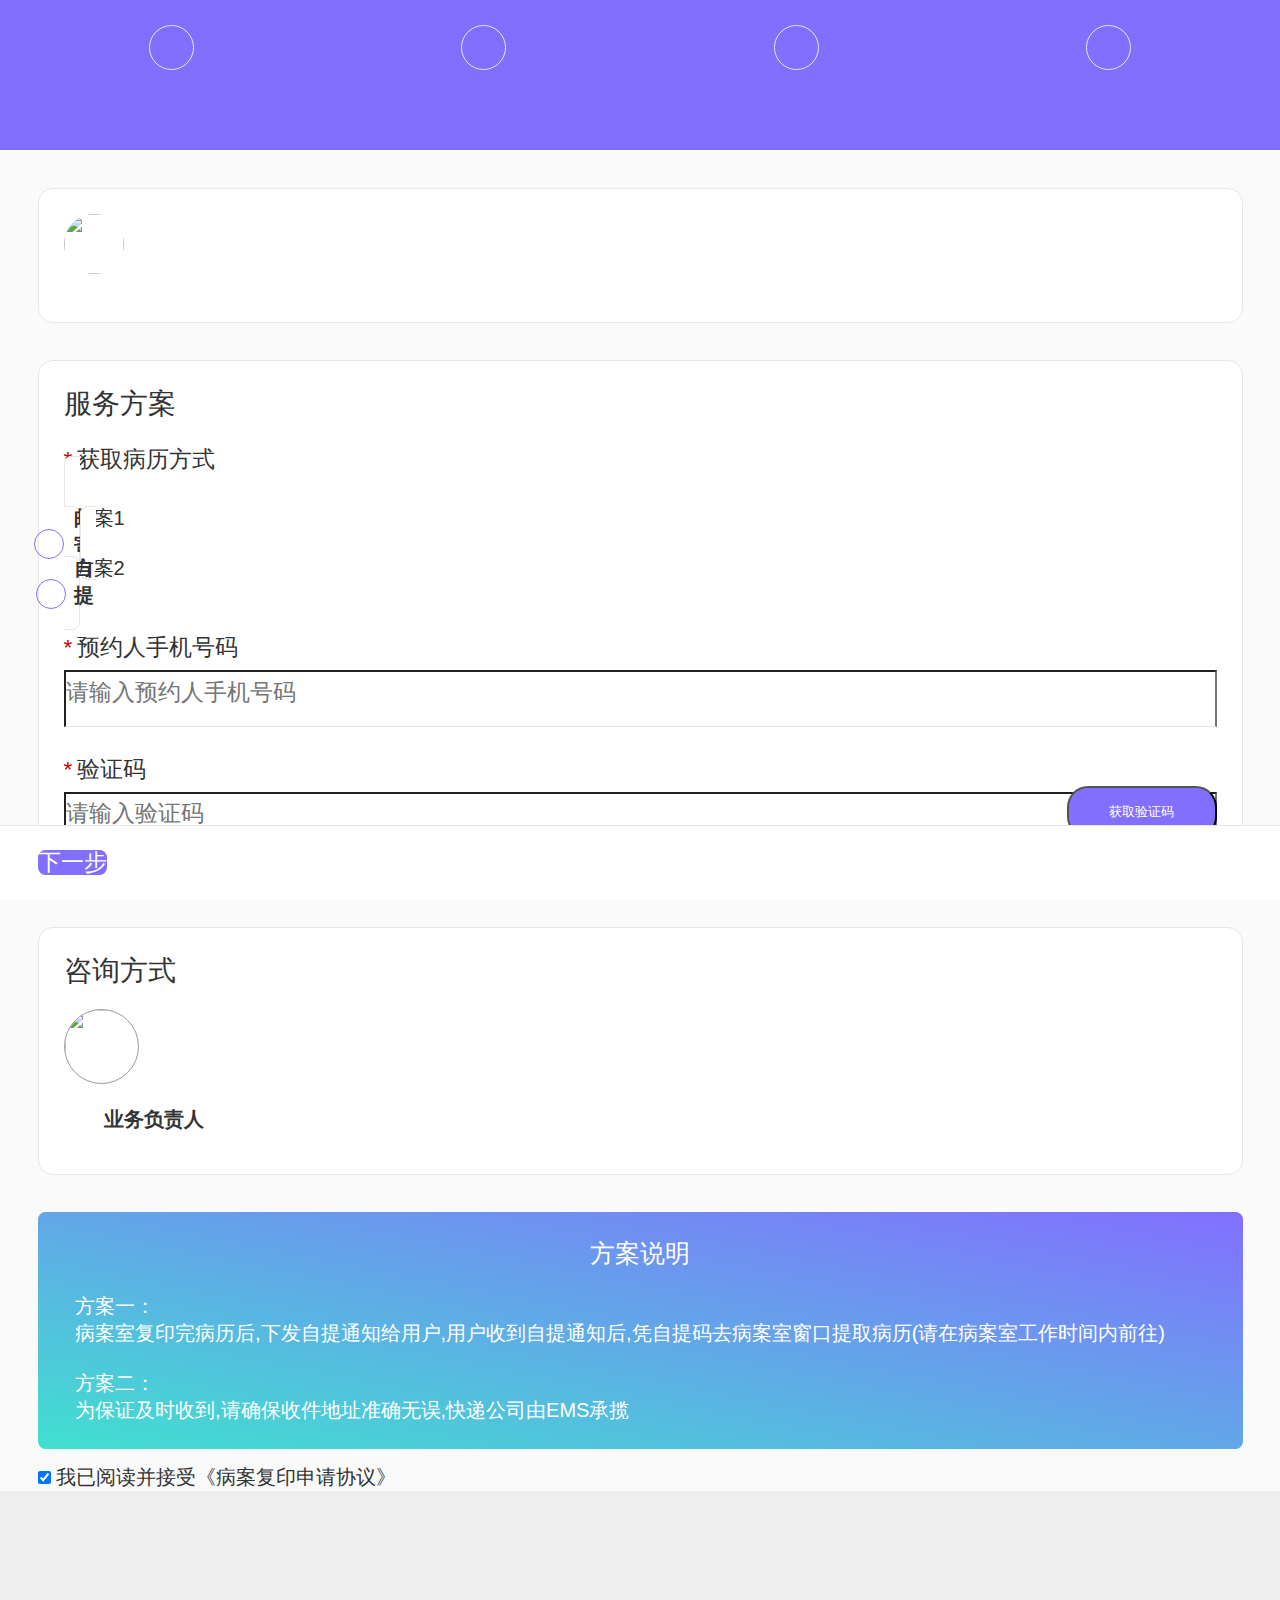
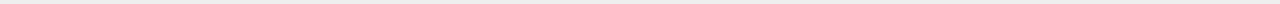
==== commit df1cfcec: "修改页面" ====
--- a/view/appointment.html
+++ b/view/appointment.html
@@ -558,15 +558,15 @@
                     <div class="content">
                         <p class="orderItem">
                             <span class="labTitle">收件人<span class="colon">:</span></span>
-                            <span class="labContent receiverName">张龙</span>
+                            <span class="labContent receiverName"></span>
                         </p>   
                         <p class="orderItem">
                             <span class="labTitle">联系电话<span class="colon">:</span></span>
-                            <span class="labContent receiverTel">18603059551</span>
+                            <span class="labContent receiverTel"></span>
                         </p>   
                         <p class="orderItem">
                             <span class="labTitle">收件地址<span class="colon">:</span></span>
-                            <span class="labContent receiverAdd">深圳市龙华新区龙华街道办</span>
+                            <span class="labContent receiverAdd"></span>
                         </p>   
                     </div>
                 </div>
@@ -653,7 +653,7 @@
         }
         
         hospitalInfo(hospitalId);
-        if(hospitalId == "999") {
+        if(hospitalId == "1") {
             $('.baseInfo>.more').css('display','block');
         } 
 
@@ -685,15 +685,18 @@
             pageIndex= 1;
         }
 
-        if(expressType == "03") {
-            $('#page4>.expressInfoBox').css('display','block');
-            getExpressInfo(ids);  // 根据id查询物流
-        }
+        // if(expressType == "02") {
+        //     $('#page4>.expressInfoBox').css('display','block');
+        //     getExpressInfo(ids);  // 根据id查询物流
+        // }
         $('#nextBtn').on('click',function(){
             if(pageIndex<4) {
                 if(pageIndex == 1) {
-                    var isSelect= $('#receiveTypeBox>.optionAbout>.selectBtn:checked').length
-                    var isAgree= $('.agreeRule>.isAgree:checked').length
+                    var isSelect= $('#receiveTypeBox>.optionAbout>.selectBtn:checked').length;
+                    var isAgree= $('.agreeRule>.isAgree:checked').length;
+                    var bookTel= $('#bookTel>.mobile').val();
+                    var bookCode= $('#bookCode>.codeText').val();
+
                     if(isSelect == "0") {
                         layer.msg('请选择获取病例方式')
                         return;
@@ -702,10 +705,19 @@
                         layer.msg('请勾选病案复印申请协议')
                         return;
                     }
+
+                    if(bookTel == "" || bookTel == "undefined" || bookTel == null) {
+                        layer.msg('请输入预约人手机号码');
+                        return;
+                    }
+
+                    if(bookCode == "" || bookCode == "undefined" || bookCode == null) {
+                        layer.msg('请输入验证码');
+                        return;
+                    }
+
                     if(isSelect != "0" && isAgree != "0") {
                         var receiveType= $('#receiveTypeBox>.optionAbout>.selectBtn:checked').siblings('.price').text();
-                        var bookTel= $('#bookTel>.mobile').val();
-                        var bookCode= $('#bookCode>.codeText').val();
                         var showReceiveInfo= false;
                         $('#page4>.orderInfo>.content>.orderItem>.receiveType').text(receiveType);
                         $('#page4>.orderInfo>.content>.orderItem>.bookTel').text(bookTel);
@@ -947,7 +959,7 @@
                        userTypeList.push(type);
                    }
 
-                   if(addText == '' || addText == "undefined" || addText == "null") {
+                   if(addText == '' || addText == "undefined" || addText == null) {
                         $('#page4>.orderInfo>.content>.addTextBox').css('display','none');                
                     }else {
                         $('#page4>.orderInfo>.content>.orderItem>.addText').text(addText);
@@ -1032,6 +1044,10 @@
             document.activeElement.blur();
         });
 
+        // 收件省市区
+        $('#expressArea').focus(function(){
+            document.activeElement.blur();
+        })
         // page2选择证件类型
         $('.zoomList').on('click','li',function(e){
             var showIndex= $(this).index();
@@ -1157,7 +1173,6 @@
                 yyMobile: bookTel, // 预约人手机号码-必填
                 code: bookCode // 手机验证码
             }
- 
             createOrder(parameter,orderNo); // 创建订单
         })
     })
--- a/css/common.css
+++ b/css/common.css
@@ -1,22 +1,23 @@
 
 /* 父子容器 */
 .containerOut {
-    position: relative;
+    /* position: relative; */
+    /* padding-bottom: 4.25rem; */
     background-color: rgba(250, 250, 250, 1);
-    padding-bottom: 4.25rem;
 }
 
 .containerOut .headerBar {
     height: 7.5rem;
     width: 100%;
-    position: absolute;
+    /* position: absolute; */
     background-color: #836FFF;
 }
 
 .containerOut .containerInner {
-    position: relative;
-    top: 3.75rem;
+    /* position: relative; */
+    /* top: 3.75rem; */
     padding: 0rem 1.875rem;
+    margin-top: 1.875rem;
     margin-bottom: 5.625rem;
 }
 
@@ -163,8 +164,14 @@
 }
 
 /* 多文件显示 */
+.uploadFile{
+    width: 40%;
+    float: left;
+    margin-right: 1.875rem;
+}
+
 .orderItem>.labContent>.showImg {
-    width: 80%;
+    width: 100%;
     margin-top: .75rem;
 }
 
@@ -324,14 +331,15 @@
 .customInfo .formItem .customBox {
     line-height: 1.5rem;
     margin-left: 2rem;
-    padding-top: .7rem;
+    padding-top: 1rem;
 }
 
 .customInfo .formItem .customBox>.title, 
-.customInfo .formItem .customBox>.tel {
+.customInfo .formItem .customBox>.tel,
+.customInfo .formItem .customBox>.title>.name,
+.customInfo .formItem .customBox>.tel>.text {
     font-size: 1rem;
     font-weight: 700;
-    vertical-align: middle;
 }
 
 .customInfo .formItem .customBox>.addText {
@@ -402,14 +410,27 @@
     vertical-align: middle;
 }
 
-.baseInfo>.hospitalName {
+.baseInfo>.hospitalName,
+.baseInfo>.patientsName {
     font-size: 1.125rem;
     vertical-align: middle;
     margin-right: .5rem;
 }
 
 .baseInfo>.more {
-
-    display: block;
-    text-align: right;
-}
+    float: right;
+    display: none;
+}
+
+/* 获取短信验证码 */
+.formItem .getCodeBtn {
+    height: 2.625rem;
+    width: 7.5rem;
+    padding: .375rem 0rem;
+    color: #fff;
+    background-color: #836FFF;
+    position:absolute;
+    right:0px;
+    bottom:1.25rem;
+    border-radius:21px;
+}
